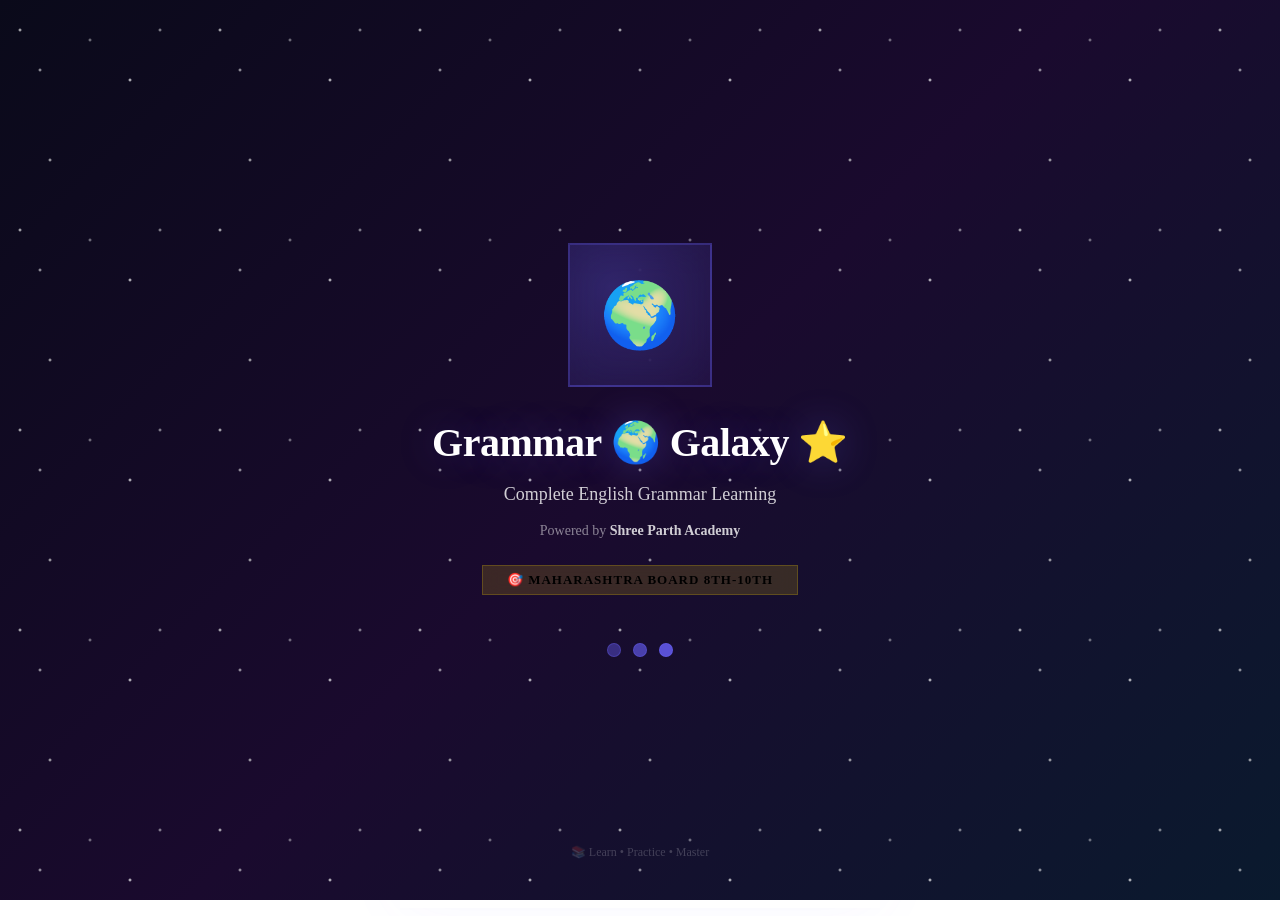
==== index.html @ c78a7fd5 "Add files via upload" ====
<!DOCTYPE html>
<html lang="en">
<head>
    <meta charset="UTF-8" />
    <meta name="viewport" content="width=device-width, initial-scale=1.0, maximum-scale=1.0, user-scalable=no" />
    <title>Grammar Galaxy 🌟 - Powered by Shree Parth Academy</title>
    
    <!-- Shared CSS -->
    <link rel="stylesheet" href="css/style.css" />
    
    <!-- Page-specific CSS -->
    <style>
        /* App container */
        #app {
            width: 100%;
            max-width: 480px;
            min-height: 100vh;
            background: var(--bg);
            margin: 0 auto;
            position: relative;
            overflow: hidden;
            box-shadow: 0 0 60px rgba(108,99,255,0.05);
        }

        /* Page container - loads pages via iframe or fetch */
        .page-container {
            width: 100%;
            min-height: 100vh;
            position: relative;
        }

        .page-container iframe {
            width: 100%;
            min-height: 100vh;
            border: none;
            background: var(--bg);
        }

        /* Splash screen (in main file) */
        #splash-screen {
            position: fixed;
            top: 0;
            left: 0;
            right: 0;
            bottom: 0;
            background: linear-gradient(135deg, #0A0A1A 0%, #1A0A2E 50%, #0A1A2E 100%);
            display: flex;
            flex-direction: column;
            justify-content: center;
            align-items: center;
            z-index: 9999;
            transition: opacity 0.8s ease, transform 0.8s ease;
        }
        #splash-screen.hidden { opacity: 0; transform: scale(1.1); pointer-events: none; }

        #splash-screen::before {
            content: '';
            position: absolute;
            top: 0; left: 0; right: 0; bottom: 0;
            background-image: 
                radial-gradient(2px 2px at 20px 30px, #eee, transparent),
                radial-gradient(2px 2px at 40px 70px, rgba(255,255,255,0.8), transparent),
                radial-gradient(2px 2px at 50px 160px, #ddd, transparent),
                radial-gradient(2px 2px at 90px 40px, rgba(255,255,255,0.6), transparent),
                radial-gradient(2px 2px at 130px 80px, #fff, transparent),
                radial-gradient(2px 2px at 160px 30px, rgba(255,255,255,0.7), transparent);
            background-size: 200px 200px;
            animation: twinkle 4s ease-in-out infinite alternate;
        }
        @keyframes twinkle { 0% { opacity: 0.5; } 100% { opacity: 1; } }

        .splash-content { text-align: center; animation: float 3s ease-in-out infinite; z-index: 1; position: relative; }
        @keyframes float { 0%,100% { transform: translateY(0); } 50% { transform: translateY(-12px); } }

        .splash-logo {
            width: 140px; height: 140px;
            background: radial-gradient(circle at 30% 30%, rgba(108,99,255,0.3), rgba(108,99,255,0.1));
            backdrop-filter: blur(20px);
            border-radius: var(--radius-xl);
            display: flex; align-items: center; justify-content: center;
            font-size: 64px; margin: 0 auto 32px;
            border: 2px solid rgba(108,99,255,0.3);
            box-shadow: var(--glow-primary);
            animation: pulse 2s ease-in-out infinite;
        }
        @keyframes pulse { 0%,100% { transform: scale(1); } 50% { transform: scale(1.05); } }

        .splash-title { color: white; font-size: 40px; font-weight: 800; letter-spacing: -0.5px; margin-bottom: 4px; text-shadow: 0 0 40px rgba(108,99,255,0.3); }
        .splash-title .globe { display: inline-block; animation: spin 4s linear infinite; }
        @keyframes spin { 0% { transform: rotate(0deg); } 100% { transform: rotate(360deg); } }
        .splash-title .star { color: var(--gold); }

        .splash-subtitle { color: rgba(255,255,255,0.8); font-size: 18px; font-weight: 300; }
        .splash-powered { color: rgba(255,255,255,0.5); font-size: 14px; margin-top: 4px; font-weight: 300; }
        .splash-powered strong { color: rgba(255,255,255,0.8); font-weight: 600; }

        .splash-badge {
            display: inline-block;
            background: rgba(255,215,0,0.15);
            backdrop-filter: blur(10px);
            padding: 6px 24px;
            border-radius: var(--radius-full);
            color: var(--gold);
            font-size: 13px;
            font-weight: 600;
            text-transform: uppercase;
            margin-top: 12px;
            letter-spacing: 1px;
            border: 1px solid rgba(255,215,0,0.2);
        }

        .splash-loader {
            margin-top: 48px;
            display: flex;
            gap: 12px;
            justify-content: center;
            z-index: 1;
            position: relative;
        }
        .splash-loader span {
            display: inline-block;
            width: 12px; height: 12px;
            background: rgba(108,99,255,0.4);
            border-radius: 50%;
            animation: bounce 1.4s ease-in-out infinite;
            border: 1px solid rgba(108,99,255,0.3);
        }
        .splash-loader span:nth-child(2) { animation-delay: 0.2s; background: rgba(108,99,255,0.6); }
        .splash-loader span:nth-child(3) { animation-delay: 0.4s; background: rgba(108,99,255,0.8); }
        @keyframes bounce { 0%,80%,100% { transform: scale(0.6); opacity: 0.4; } 40% { transform: scale(1); opacity: 1; } }

        .splash-footer { position: absolute; bottom: 40px; color: rgba(255,255,255,0.2); font-size: 12px; z-index: 1; }

        /* Toast notification (global) */
        .toast {
            position: fixed;
            bottom: 80px;
            left: 50%;
            transform: translateX(-50%) translateY(100px);
            background: var(--bg-card);
            color: var(--text-primary);
            padding: 12px 24px;
            border-radius: var(--radius-full);
            font-size: 14px;
            font-weight: 500;
            box-shadow: var(--shadow-md);
            z-index: 400;
            opacity: 0;
            transition: all 0.4s cubic-bezier(0.4,0,0.2,1);
            max-width: 90%;
            text-align: center;
            border: 1px solid rgba(108,99,255,0.1);
        }
        .toast.show { opacity: 1; transform: translateX(-50%) translateY(0); }
        .toast.success { border-color: var(--success); color: var(--success); }
        .toast.error { border-color: var(--danger); color: var(--danger); }
        .toast.info { border-color: var(--primary); color: var(--primary); }
        .toast.gold { border-color: var(--gold); color: var(--gold); }

        /* Modal (global) */
        .modal-overlay {
            position: fixed;
            top: 0; left: 0; right: 0; bottom: 0;
            background: rgba(0,0,0,0.8);
            backdrop-filter: blur(12px);
            display: none;
            justify-content: center;
            align-items: center;
            z-index: 300;
            padding: 24px;
            animation: fadeIn 0.3s ease;
        }
        .modal-overlay.show { display: flex; }
        @keyframes fadeIn { from { opacity: 0; } to { opacity: 1; } }

        .modal {
            background: var(--bg-card);
            border-radius: var(--radius-lg);
            padding: 32px 24px 24px 24px;
            max-width: 380px;
            width: 100%;
            text-align: center;
            animation: modalSlideUp 0.4s cubic-bezier(0.4,0,0.2,1);
            box-shadow: var(--shadow-md);
            border: 1px solid rgba(108,99,255,0.1);
        }
        @keyframes modalSlideUp {
            from { opacity: 0; transform: scale(0.9) translateY(30px); }
            to { opacity: 1; transform: scale(1) translateY(0); }
        }

        .modal .modal-icon { font-size: 56px; margin-bottom: 12px; display: block; }
        .modal h3 { font-size: 22px; font-weight: 700; margin-bottom: 6px; color: var(--text-primary); }
        .modal p { color: var(--text-secondary); margin-bottom: 16px; line-height: 1.6; font-size: 15px; }
        .modal .modal-actions { display: flex; gap: 12px; }
        .modal .modal-actions .btn { flex: 1; }

        .modal .modal-score {
            display: flex;
            justify-content: center;
            gap: 24px;
            margin: 12px 0 16px 0;
        }
        .modal .modal-score .score-item { text-align: center; }
        .modal .modal-score .score-item .score-number {
            font-size: 28px; font-weight: 700; color: var(--gold);
        }
        .modal .modal-score .score-item .score-label {
            font-size: 11px; color: var(--text-muted);
        }

        /* Confetti container */
        .confetti-container {
            position: fixed;
            top: 0;
            left: 0;
            right: 0;
            bottom: 0;
            pointer-events: none;
            z-index: 500;
            overflow: hidden;
        }
        .confetti {
            position: absolute;
            width: 10px;
            height: 10px;
            border-radius: 2px;
            animation: confettiFall 3s ease-in-out forwards;
        }
        @keyframes confettiFall {
            0% { transform: translateY(-20px) rotate(0deg); opacity: 1; }
            100% { transform: translateY(100vh) rotate(720deg); opacity: 0; }
        }

        /* Responsive */
        @media (max-width: 430px) {
            .splash-title { font-size: 32px; }
            .splash-logo { width: 110px; height: 110px; font-size: 50px; }
        }
    </style>
</head>
<body>

    <div id="app">
        <!-- Splash Screen -->
        <div id="splash-screen">
            <div class="splash-content">
                <div class="splash-logo">🌍</div>
                <h1 class="splash-title">Grammar <span class="globe">🌍</span> Galaxy <span class="star">⭐</span></h1>
                <p class="splash-subtitle">Complete English Grammar Learning</p>
                <p class="splash-powered">Powered by <strong>Shree Parth Academy</strong></p>
                <span class="splash-badge">🎯 Maharashtra Board 8th-10th</span>
                <div class="splash-loader"><span></span><span></span><span></span></div>
            </div>
            <div class="splash-footer">📚 Learn • Practice • Master</div>
        </div>

        <!-- Toast -->
        <div class="toast" id="toast"></div>

        <!-- Confetti -->
        <div class="confetti-container" id="confetti-container"></div>

        <!-- Modal -->
        <div class="modal-overlay" id="modal">
            <div class="modal">
                <span class="modal-icon" id="modal-icon">🎉</span>
                <h3 id="modal-title">Quiz Complete!</h3>
                <div class="modal-score">
                    <div class="score-item"><div class="score-number" id="modal-score-number">0</div><div class="score-label">Score</div></div>
                    <div class="score-item"><div class="score-number" id="modal-accuracy">0%</div><div class="score-label">Accuracy</div></div>
                    <div class="score-item"><div class="score-number" id="modal-coins">🪙 0</div><div class="score-label">Coins</div></div>
                </div>
                <p id="modal-message">Great job!</p>
                <div class="modal-actions">
                    <button class="btn btn-secondary" onclick="closeModal()">Close</button>
                    <button class="btn btn-primary" id="modal-action-btn" onclick="closeModal()">Continue</button>
                </div>
            </div>
        </div>

        <!-- Page Container - loads pages dynamically -->
        <div class="page-container" id="page-container">
            <!-- Pages loaded here -->
        </div>
    </div>

    <!-- ============================================
         LOAD SCRIPTS
         ============================================ -->
    <!-- Utility Functions First -->
    <script src="js/utils.js"></script>
    
    <!-- Data Files -->
    <script src="data/syllabus.js"></script>
    
    <!-- App Logic -->
    <script src="js/app.js"></script>
    <script src="js/navigation.js"></script>
    
    <!-- Page-specific scripts (loaded when needed) -->
    <script>
        // ============================================
        // MAIN APP CONTROLLER
        // ============================================
        
        const App = {
            currentPage: 'dashboard',
            container: document.getElementById('page-container'),
            
            // Load a page
            loadPage: function(pageName) {
                this.currentPage = pageName;
                
                // Show loading state
                this.container.innerHTML = `
                    <div style="display:flex;justify-content:center;align-items:center;min-height:100vh;padding:40px;">
                        <div style="text-align:center;">
                            <div style="font-size:40px;margin-bottom:16px;">🚀</div>
                            <div style="color:var(--text-muted);">Loading...</div>
                        </div>
                    </div>
                `;
                
                // Fetch the page
                fetch(`pages/${pageName}.html`)
                    .then(response => {
                        if (!response.ok) throw new Error('Page not found');
                        return response.text();
                    })
                    .then(html => {
                        this.container.innerHTML = html;
                        
                        // Execute any scripts in the page
                        const scripts = this.container.querySelectorAll('script');
                        scripts.forEach(script => {
                            const newScript = document.createElement('script');
                            if (script.src) {
                                newScript.src = script.src;
                            } else {
                                newScript.textContent = script.textContent;
                            }
                            document.body.appendChild(newScript);
                        });
                        
                        // Initialize page
                        if (window.initPage) {
                            window.initPage();
                        }
                    })
                    .catch(error => {
                        console.error('Error loading page:', error);
                        this.container.innerHTML = `
                            <div style="display:flex;justify-content:center;align-items:center;min-height:100vh;padding:40px;">
                                <div style="text-align:center;">
                                    <div style="font-size:60px;margin-bottom:16px;">😅</div>
                                    <h3 style="color:var(--text-primary);">Page not found</h3>
                                    <p style="color:var(--text-muted);">The page you're looking for doesn't exist.</p>
                                    <button onclick="App.loadPage('dashboard')" class="btn btn-primary" style="margin-top:16px;">
                                        Go Home
                                    </button>
                                </div>
                            </div>
                        `;
                    });
            },
            
            // Navigate to a page
            navigate: function(pageName) {
                this.loadPage(pageName);
                // Update URL hash for bookmarking
                window.location.hash = pageName;
            }
        };
        
        // ============================================
        // TOAST (Global)
        // ============================================
        
        let toastTimeout = null;
        
        window.showToast = function(message, type = 'info') {
            const toast = document.getElementById('toast');
            toast.textContent = message;
            toast.className = `toast ${type}`;
            toast.classList.add('show');
            if (toastTimeout) clearTimeout(toastTimeout);
            toastTimeout = setTimeout(() => {
                toast.classList.remove('show');
            }, 3000);
        };
        
        // ============================================
        // MODAL (Global)
        // ============================================
        
        window.closeModal = function() {
            document.getElementById('modal').classList.remove('show');
        };
        
        window.showModal = function(icon, title, message, actionText, actionCallback) {
            document.getElementById('modal-icon').textContent = icon;
            document.getElementById('modal-title').textContent = title;
            document.getElementById('modal-message').textContent = message;
            document.getElementById('modal-action-btn').textContent = actionText || 'Continue';
            document.getElementById('modal-action-btn').onclick = actionCallback || closeModal;
            document.getElementById('modal').classList.add('show');
        };
        
        // ============================================
        // CONFETTI (Global)
        // ============================================
        
        window.launchConfetti = function() {
            const container = document.getElementById('confetti-container');
            const colors = ['#6C63FF', '#FF6584', '#FFD700', '#00D2A0', '#FFB800', '#FF5A5F', '#B9F2FF', '#E5E4E2'];
            for (let i = 0; i < 50; i++) {
                const confetti = document.createElement('div');
                confetti.className = 'confetti';
                confetti.style.left = Math.random() * 100 + '%';
                confetti.style.background = colors[Math.floor(Math.random() * colors.length)];
                confetti.style.width = (Math.random() * 8 + 4) + 'px';
                confetti.style.height = (Math.random() * 8 + 4) + 'px';
                confetti.style.animationDuration = (Math.random() * 2 + 2) + 's';
                confetti.style.animationDelay = (Math.random() * 0.5) + 's';
                container.appendChild(confetti);
                setTimeout(() => confetti.remove(), 3000);
            }
        };
        
        // ============================================
        // INITIALIZATION
        // ============================================
        
        // Handle hash-based navigation
        window.addEventListener('hashchange', () => {
            const page = window.location.hash.replace('#', '') || 'dashboard';
            App.loadPage(page);
        });
        
        // Start app
        document.addEventListener('DOMContentLoaded', function() {
            // Show splash
            setTimeout(() => {
                document.getElementById('splash-screen').classList.add('hidden');
                setTimeout(() => {
                    document.getElementById('splash-screen').style.display = 'none';
                }, 800);
                
                // Load initial page
                const initialPage = window.location.hash.replace('#', '') || 'dashboard';
                App.loadPage(initialPage);
            }, 3000);
            
            console.log('🌍 Grammar Galaxy - Powered by Shree Parth Academy');
            console.log('📚 Multiple HTML file system loaded successfully!');
        });
    </script>
</body>
</html>
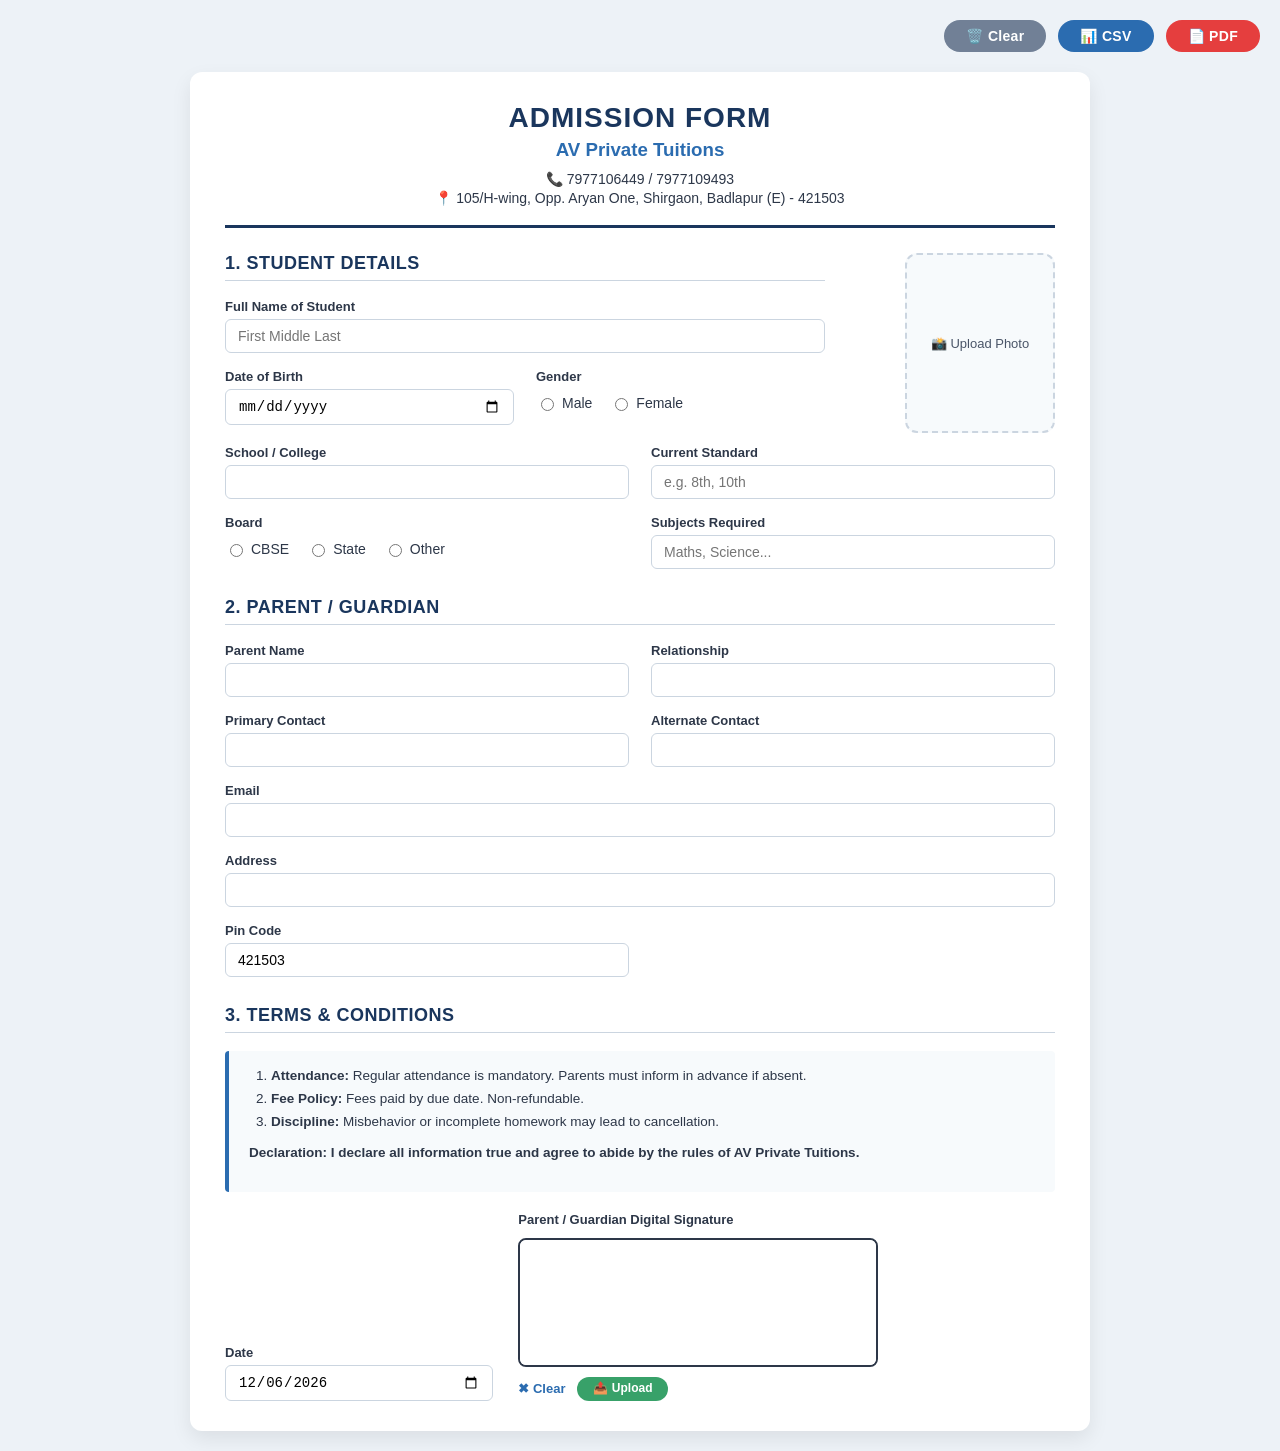
==== commit 58a78952: "Update index.html for admission form layout" ====
--- a/index.html
+++ b/index.html
@@ -1,460 +1,514 @@
 <!DOCTYPE html>
 <html lang="en">
 <head>
-    <meta charset="UTF-8" />
-    <meta name="viewport" content="width=device-width, initial-scale=1.0, maximum-scale=1.0, user-scalable=no" />
-    <title>Grammar Galaxy 🌟 - Powered by Shree Parth Academy</title>
-    
-    <!-- Shared CSS -->
-    <link rel="stylesheet" href="css/style.css" />
-    
-    <!-- Page-specific CSS -->
+    <meta charset="UTF-8">
+    <meta name="viewport" content="width=device-width, initial-scale=1.0">
+    <title>Admission Form · AV Private Tuitions</title>
+    <!-- html2pdf.js for high-quality PDF -->
+    <script src="https://cdnjs.cloudflare.com/ajax/libs/html2pdf.js/0.10.1/html2pdf.bundle.min.js"></script>
     <style>
-        /* App container */
-        #app {
+        * {
+            box-sizing: border-box;
+        }
+        :root {
+            --primary: #1a365d;
+            --secondary: #2b6cb0;
+            --border: #cbd5e0;
+            --text: #2d3748;
+        }
+        body {
+            font-family: 'Segoe UI', Roboto, sans-serif;
+            background: #edf2f7;
+            color: var(--text);
+            margin: 0;
+            padding: 20px;
+        }
+        .container {
+            max-width: 900px;
+            margin: 0 auto;
+            background: white;
+            padding: 30px 35px;
+            border-radius: 12px;
+            box-shadow: 0 8px 20px rgba(0,0,0,0.08);
+        }
+        .controls {
+            display: flex;
+            justify-content: flex-end;
+            gap: 12px;
+            margin-bottom: 20px;
+            flex-wrap: wrap;
+        }
+        .btn {
+            padding: 8px 22px;
+            border: none;
+            border-radius: 30px;
+            font-weight: 600;
+            font-size: 14px;
+            cursor: pointer;
+            transition: 0.2s;
+            letter-spacing: 0.3px;
+            display: inline-flex;
+            align-items: center;
+            gap: 6px;
+        }
+        .btn-pdf { background: #e53e3e; color: white; }
+        .btn-pdf:hover { background: #b91c1c; }
+        .btn-csv { background: #2b6cb0; color: white; }
+        .btn-csv:hover { background: #1a4f8b; }
+        .btn-clear { background: #718096; color: white; }
+        .btn-clear:hover { background: #4a5568; }
+        .btn-upload { background: #38a169; color: white; }
+        .btn-upload:hover { background: #2f855a; }
+
+        /* header */
+        .header {
+            text-align: center;
+            border-bottom: 3px solid var(--primary);
+            padding-bottom: 16px;
+            margin-bottom: 25px;
+        }
+        .header h1 { margin: 0; color: var(--primary); font-size: 28px; letter-spacing: 1px; }
+        .header h3 { margin: 5px 0 10px 0; color: var(--secondary); font-weight: 600; }
+        .header p { margin: 3px 0; font-size: 14px; }
+
+        .section-row {
+            display: flex;
+            gap: 30px;
+            margin-bottom: 20px;
+            flex-wrap: wrap;
+        }
+        .fields-column { flex: 3; min-width: 260px; }
+        .photo-column { flex: 1; min-width: 150px; display: flex; justify-content: flex-end; }
+
+        .photo-upload-box {
+            width: 150px;
+            height: 180px;
+            border: 2px dashed var(--border);
+            border-radius: 12px;
+            display: flex;
+            flex-direction: column;
+            align-items: center;
+            justify-content: center;
+            text-align: center;
+            cursor: pointer;
+            background: #f7fafc;
+            overflow: hidden;
+            position: relative;
+            transition: 0.2s;
+        }
+        .photo-upload-box:hover { border-color: var(--secondary); background: #edf2f7; }
+        .photo-upload-box img {
             width: 100%;
-            max-width: 480px;
-            min-height: 100vh;
-            background: var(--bg);
-            margin: 0 auto;
-            position: relative;
-            overflow: hidden;
-            box-shadow: 0 0 60px rgba(108,99,255,0.05);
-        }
-
-        /* Page container - loads pages via iframe or fetch */
-        .page-container {
+            height: 100%;
+            object-fit: cover;
+            display: none;
+        }
+        .photo-upload-box span { font-size: 13px; color: #4a5568; padding: 8px; }
+        .photo-upload-box input[type="file"] { display: none; }
+
+        h2.section-title {
+            font-size: 18px;
+            color: var(--primary);
+            border-bottom: 1px solid var(--border);
+            padding-bottom: 6px;
+            margin-top: 28px;
+            margin-bottom: 18px;
+            text-transform: uppercase;
+            letter-spacing: 0.5px;
+        }
+
+        .form-grid {
+            display: grid;
+            grid-template-columns: repeat(2, 1fr);
+            gap: 16px 22px;
+        }
+        .form-group { display: flex; flex-direction: column; }
+        .form-group.full-width { grid-column: span 2; }
+        label { font-size: 13px; font-weight: 600; margin-bottom: 5px; color: #2d3748; }
+        input, select {
+            padding: 8px 12px;
+            border: 1px solid var(--border);
+            border-radius: 6px;
+            font-size: 14px;
+            background: white;
+        }
+        input:focus, select:focus { border-color: var(--secondary); box-shadow: 0 0 0 3px rgba(43,108,176,0.15); outline: none; }
+
+        .radio-group {
+            display: flex;
+            gap: 18px;
+            flex-wrap: wrap;
+            margin-top: 6px;
+        }
+        .radio-label {
+            display: flex;
+            align-items: center;
+            gap: 5px;
+            font-weight: 500;
+            font-size: 14px;
+            cursor: pointer;
+        }
+
+        .terms-box {
+            background: #f7fafc;
+            border-left: 4px solid var(--secondary);
+            padding: 14px 20px;
+            font-size: 13.5px;
+            line-height: 1.7;
+            border-radius: 4px;
+        }
+        .terms-box ol { margin: 0; padding-left: 22px; }
+
+        /* signature block */
+        .signature-container {
+            display: grid;
+            grid-template-columns: 1fr 2fr;
+            gap: 25px;
+            margin-top: 20px;
+            align-items: flex-end;
+        }
+        .signature-area {
+            display: flex;
+            flex-direction: column;
+            align-items: flex-start;
+            gap: 6px;
+        }
+        .canvas-wrapper {
+            border: 2px solid var(--text);
+            border-radius: 8px;
+            background: white;
             width: 100%;
-            min-height: 100vh;
-            position: relative;
-        }
-
-        .page-container iframe {
+            max-width: 360px;
+        }
+        canvas {
+            display: block;
             width: 100%;
-            min-height: 100vh;
+            height: auto;
+            cursor: crosshair;
+            border-radius: 6px;
+        }
+        .sig-toolbar {
+            display: flex;
+            gap: 12px;
+            flex-wrap: wrap;
+            margin-top: 4px;
+        }
+        .sig-toolbar button {
+            background: none;
             border: none;
-            background: var(--bg);
-        }
-
-        /* Splash screen (in main file) */
-        #splash-screen {
-            position: fixed;
-            top: 0;
-            left: 0;
-            right: 0;
-            bottom: 0;
-            background: linear-gradient(135deg, #0A0A1A 0%, #1A0A2E 50%, #0A1A2E 100%);
-            display: flex;
-            flex-direction: column;
-            justify-content: center;
-            align-items: center;
-            z-index: 9999;
-            transition: opacity 0.8s ease, transform 0.8s ease;
-        }
-        #splash-screen.hidden { opacity: 0; transform: scale(1.1); pointer-events: none; }
-
-        #splash-screen::before {
-            content: '';
-            position: absolute;
-            top: 0; left: 0; right: 0; bottom: 0;
-            background-image: 
-                radial-gradient(2px 2px at 20px 30px, #eee, transparent),
-                radial-gradient(2px 2px at 40px 70px, rgba(255,255,255,0.8), transparent),
-                radial-gradient(2px 2px at 50px 160px, #ddd, transparent),
-                radial-gradient(2px 2px at 90px 40px, rgba(255,255,255,0.6), transparent),
-                radial-gradient(2px 2px at 130px 80px, #fff, transparent),
-                radial-gradient(2px 2px at 160px 30px, rgba(255,255,255,0.7), transparent);
-            background-size: 200px 200px;
-            animation: twinkle 4s ease-in-out infinite alternate;
-        }
-        @keyframes twinkle { 0% { opacity: 0.5; } 100% { opacity: 1; } }
-
-        .splash-content { text-align: center; animation: float 3s ease-in-out infinite; z-index: 1; position: relative; }
-        @keyframes float { 0%,100% { transform: translateY(0); } 50% { transform: translateY(-12px); } }
-
-        .splash-logo {
-            width: 140px; height: 140px;
-            background: radial-gradient(circle at 30% 30%, rgba(108,99,255,0.3), rgba(108,99,255,0.1));
-            backdrop-filter: blur(20px);
-            border-radius: var(--radius-xl);
-            display: flex; align-items: center; justify-content: center;
-            font-size: 64px; margin: 0 auto 32px;
-            border: 2px solid rgba(108,99,255,0.3);
-            box-shadow: var(--glow-primary);
-            animation: pulse 2s ease-in-out infinite;
-        }
-        @keyframes pulse { 0%,100% { transform: scale(1); } 50% { transform: scale(1.05); } }
-
-        .splash-title { color: white; font-size: 40px; font-weight: 800; letter-spacing: -0.5px; margin-bottom: 4px; text-shadow: 0 0 40px rgba(108,99,255,0.3); }
-        .splash-title .globe { display: inline-block; animation: spin 4s linear infinite; }
-        @keyframes spin { 0% { transform: rotate(0deg); } 100% { transform: rotate(360deg); } }
-        .splash-title .star { color: var(--gold); }
-
-        .splash-subtitle { color: rgba(255,255,255,0.8); font-size: 18px; font-weight: 300; }
-        .splash-powered { color: rgba(255,255,255,0.5); font-size: 14px; margin-top: 4px; font-weight: 300; }
-        .splash-powered strong { color: rgba(255,255,255,0.8); font-weight: 600; }
-
-        .splash-badge {
-            display: inline-block;
-            background: rgba(255,215,0,0.15);
-            backdrop-filter: blur(10px);
-            padding: 6px 24px;
-            border-radius: var(--radius-full);
-            color: var(--gold);
             font-size: 13px;
+            color: #2b6cb0;
             font-weight: 600;
-            text-transform: uppercase;
-            margin-top: 12px;
-            letter-spacing: 1px;
-            border: 1px solid rgba(255,215,0,0.2);
-        }
-
-        .splash-loader {
-            margin-top: 48px;
-            display: flex;
-            gap: 12px;
-            justify-content: center;
-            z-index: 1;
-            position: relative;
-        }
-        .splash-loader span {
-            display: inline-block;
-            width: 12px; height: 12px;
-            background: rgba(108,99,255,0.4);
-            border-radius: 50%;
-            animation: bounce 1.4s ease-in-out infinite;
-            border: 1px solid rgba(108,99,255,0.3);
-        }
-        .splash-loader span:nth-child(2) { animation-delay: 0.2s; background: rgba(108,99,255,0.6); }
-        .splash-loader span:nth-child(3) { animation-delay: 0.4s; background: rgba(108,99,255,0.8); }
-        @keyframes bounce { 0%,80%,100% { transform: scale(0.6); opacity: 0.4; } 40% { transform: scale(1); opacity: 1; } }
-
-        .splash-footer { position: absolute; bottom: 40px; color: rgba(255,255,255,0.2); font-size: 12px; z-index: 1; }
-
-        /* Toast notification (global) */
-        .toast {
-            position: fixed;
-            bottom: 80px;
-            left: 50%;
-            transform: translateX(-50%) translateY(100px);
-            background: var(--bg-card);
-            color: var(--text-primary);
-            padding: 12px 24px;
-            border-radius: var(--radius-full);
-            font-size: 14px;
-            font-weight: 500;
-            box-shadow: var(--shadow-md);
-            z-index: 400;
-            opacity: 0;
-            transition: all 0.4s cubic-bezier(0.4,0,0.2,1);
-            max-width: 90%;
-            text-align: center;
-            border: 1px solid rgba(108,99,255,0.1);
-        }
-        .toast.show { opacity: 1; transform: translateX(-50%) translateY(0); }
-        .toast.success { border-color: var(--success); color: var(--success); }
-        .toast.error { border-color: var(--danger); color: var(--danger); }
-        .toast.info { border-color: var(--primary); color: var(--primary); }
-        .toast.gold { border-color: var(--gold); color: var(--gold); }
-
-        /* Modal (global) */
-        .modal-overlay {
-            position: fixed;
-            top: 0; left: 0; right: 0; bottom: 0;
-            background: rgba(0,0,0,0.8);
-            backdrop-filter: blur(12px);
-            display: none;
-            justify-content: center;
-            align-items: center;
-            z-index: 300;
-            padding: 24px;
-            animation: fadeIn 0.3s ease;
-        }
-        .modal-overlay.show { display: flex; }
-        @keyframes fadeIn { from { opacity: 0; } to { opacity: 1; } }
-
-        .modal {
-            background: var(--bg-card);
-            border-radius: var(--radius-lg);
-            padding: 32px 24px 24px 24px;
-            max-width: 380px;
-            width: 100%;
-            text-align: center;
-            animation: modalSlideUp 0.4s cubic-bezier(0.4,0,0.2,1);
-            box-shadow: var(--shadow-md);
-            border: 1px solid rgba(108,99,255,0.1);
-        }
-        @keyframes modalSlideUp {
-            from { opacity: 0; transform: scale(0.9) translateY(30px); }
-            to { opacity: 1; transform: scale(1) translateY(0); }
-        }
-
-        .modal .modal-icon { font-size: 56px; margin-bottom: 12px; display: block; }
-        .modal h3 { font-size: 22px; font-weight: 700; margin-bottom: 6px; color: var(--text-primary); }
-        .modal p { color: var(--text-secondary); margin-bottom: 16px; line-height: 1.6; font-size: 15px; }
-        .modal .modal-actions { display: flex; gap: 12px; }
-        .modal .modal-actions .btn { flex: 1; }
-
-        .modal .modal-score {
-            display: flex;
-            justify-content: center;
-            gap: 24px;
-            margin: 12px 0 16px 0;
-        }
-        .modal .modal-score .score-item { text-align: center; }
-        .modal .modal-score .score-item .score-number {
-            font-size: 28px; font-weight: 700; color: var(--gold);
-        }
-        .modal .modal-score .score-item .score-label {
-            font-size: 11px; color: var(--text-muted);
-        }
-
-        /* Confetti container */
-        .confetti-container {
-            position: fixed;
-            top: 0;
-            left: 0;
-            right: 0;
-            bottom: 0;
-            pointer-events: none;
-            z-index: 500;
-            overflow: hidden;
-        }
-        .confetti {
-            position: absolute;
-            width: 10px;
-            height: 10px;
-            border-radius: 2px;
-            animation: confettiFall 3s ease-in-out forwards;
-        }
-        @keyframes confettiFall {
-            0% { transform: translateY(-20px) rotate(0deg); opacity: 1; }
-            100% { transform: translateY(100vh) rotate(720deg); opacity: 0; }
-        }
-
-        /* Responsive */
-        @media (max-width: 430px) {
-            .splash-title { font-size: 32px; }
-            .splash-logo { width: 110px; height: 110px; font-size: 50px; }
+            cursor: pointer;
+            padding: 4px 0;
+            border-bottom: 1px solid transparent;
+        }
+        .sig-toolbar button:hover { border-bottom-color: #2b6cb0; }
+        .sig-toolbar .danger { color: #e53e3e; }
+        .sig-toolbar .danger:hover { border-bottom-color: #e53e3e; }
+
+        @media print {
+            body { background: white; padding: 0; }
+            .container { box-shadow: none; padding: 20px; }
+            .controls, .sig-toolbar, .photo-upload-box span { display: none !important; }
+            .photo-upload-box { border-style: solid; }
+        }
+        @media (max-width: 680px) {
+            .signature-container { grid-template-columns: 1fr; }
+            .photo-column { justify-content: center; }
         }
     </style>
 </head>
 <body>
 
-    <div id="app">
-        <!-- Splash Screen -->
-        <div id="splash-screen">
-            <div class="splash-content">
-                <div class="splash-logo">🌍</div>
-                <h1 class="splash-title">Grammar <span class="globe">🌍</span> Galaxy <span class="star">⭐</span></h1>
-                <p class="splash-subtitle">Complete English Grammar Learning</p>
-                <p class="splash-powered">Powered by <strong>Shree Parth Academy</strong></p>
-                <span class="splash-badge">🎯 Maharashtra Board 8th-10th</span>
-                <div class="splash-loader"><span></span><span></span><span></span></div>
-            </div>
-            <div class="splash-footer">📚 Learn • Practice • Master</div>
-        </div>
-
-        <!-- Toast -->
-        <div class="toast" id="toast"></div>
-
-        <!-- Confetti -->
-        <div class="confetti-container" id="confetti-container"></div>
-
-        <!-- Modal -->
-        <div class="modal-overlay" id="modal">
-            <div class="modal">
-                <span class="modal-icon" id="modal-icon">🎉</span>
-                <h3 id="modal-title">Quiz Complete!</h3>
-                <div class="modal-score">
-                    <div class="score-item"><div class="score-number" id="modal-score-number">0</div><div class="score-label">Score</div></div>
-                    <div class="score-item"><div class="score-number" id="modal-accuracy">0%</div><div class="score-label">Accuracy</div></div>
-                    <div class="score-item"><div class="score-number" id="modal-coins">🪙 0</div><div class="score-label">Coins</div></div>
-                </div>
-                <p id="modal-message">Great job!</p>
-                <div class="modal-actions">
-                    <button class="btn btn-secondary" onclick="closeModal()">Close</button>
-                    <button class="btn btn-primary" id="modal-action-btn" onclick="closeModal()">Continue</button>
-                </div>
-            </div>
-        </div>
-
-        <!-- Page Container - loads pages dynamically -->
-        <div class="page-container" id="page-container">
-            <!-- Pages loaded here -->
-        </div>
+<div class="controls">
+    <button class="btn btn-clear" onclick="resetForm()">🗑️ Clear</button>
+    <button class="btn btn-csv" onclick="exportCSV()">📊 CSV</button>
+    <button class="btn btn-pdf" onclick="exportPDF()">📄 PDF</button>
+</div>
+
+<div class="container" id="admission-form">
+    <!-- Header -->
+    <div class="header">
+        <h1>ADMISSION FORM</h1>
+        <h3>AV Private Tuitions</h3>
+        <p>📞 7977106449 / 7977109493</p>
+        <p>📍 105/H-wing, Opp. Aryan One, Shirgaon, Badlapur (E) - 421503</p>
     </div>
 
-    <!-- ============================================
-         LOAD SCRIPTS
-         ============================================ -->
-    <!-- Utility Functions First -->
-    <script src="js/utils.js"></script>
-    
-    <!-- Data Files -->
-    <script src="data/syllabus.js"></script>
-    
-    <!-- App Logic -->
-    <script src="js/app.js"></script>
-    <script src="js/navigation.js"></script>
-    
-    <!-- Page-specific scripts (loaded when needed) -->
-    <script>
-        // ============================================
-        // MAIN APP CONTROLLER
-        // ============================================
-        
-        const App = {
-            currentPage: 'dashboard',
-            container: document.getElementById('page-container'),
-            
-            // Load a page
-            loadPage: function(pageName) {
-                this.currentPage = pageName;
-                
-                // Show loading state
-                this.container.innerHTML = `
-                    <div style="display:flex;justify-content:center;align-items:center;min-height:100vh;padding:40px;">
-                        <div style="text-align:center;">
-                            <div style="font-size:40px;margin-bottom:16px;">🚀</div>
-                            <div style="color:var(--text-muted);">Loading...</div>
+    <form id="mainForm">
+        <!-- Student + Photo -->
+        <div class="section-row">
+            <div class="fields-column">
+                <h2 class="section-title" style="margin-top:0;">1. Student Details</h2>
+                <div class="form-grid">
+                    <div class="form-group full-width">
+                        <label for="fullName">Full Name of Student</label>
+                        <input type="text" id="fullName" placeholder="First Middle Last">
+                    </div>
+                    <div class="form-group">
+                        <label for="dob">Date of Birth</label>
+                        <input type="date" id="dob">
+                    </div>
+                    <div class="form-group">
+                        <label>Gender</label>
+                        <div class="radio-group">
+                            <label class="radio-label"><input type="radio" name="gender" value="Male"> Male</label>
+                            <label class="radio-label"><input type="radio" name="gender" value="Female"> Female</label>
                         </div>
                     </div>
-                `;
-                
-                // Fetch the page
-                fetch(`pages/${pageName}.html`)
-                    .then(response => {
-                        if (!response.ok) throw new Error('Page not found');
-                        return response.text();
-                    })
-                    .then(html => {
-                        this.container.innerHTML = html;
-                        
-                        // Execute any scripts in the page
-                        const scripts = this.container.querySelectorAll('script');
-                        scripts.forEach(script => {
-                            const newScript = document.createElement('script');
-                            if (script.src) {
-                                newScript.src = script.src;
-                            } else {
-                                newScript.textContent = script.textContent;
-                            }
-                            document.body.appendChild(newScript);
-                        });
-                        
-                        // Initialize page
-                        if (window.initPage) {
-                            window.initPage();
-                        }
-                    })
-                    .catch(error => {
-                        console.error('Error loading page:', error);
-                        this.container.innerHTML = `
-                            <div style="display:flex;justify-content:center;align-items:center;min-height:100vh;padding:40px;">
-                                <div style="text-align:center;">
-                                    <div style="font-size:60px;margin-bottom:16px;">😅</div>
-                                    <h3 style="color:var(--text-primary);">Page not found</h3>
-                                    <p style="color:var(--text-muted);">The page you're looking for doesn't exist.</p>
-                                    <button onclick="App.loadPage('dashboard')" class="btn btn-primary" style="margin-top:16px;">
-                                        Go Home
-                                    </button>
-                                </div>
-                            </div>
-                        `;
-                    });
-            },
-            
-            // Navigate to a page
-            navigate: function(pageName) {
-                this.loadPage(pageName);
-                // Update URL hash for bookmarking
-                window.location.hash = pageName;
-            }
+                </div>
+            </div>
+            <div class="photo-column">
+                <div class="photo-upload-box" onclick="document.getElementById('photoInput').click()">
+                    <span id="uploadText">📸 Upload Photo</span>
+                    <img id="photoPreview" src="" alt="Student">
+                    <input type="file" id="photoInput" accept="image/*" onchange="previewImage(event)">
+                </div>
+            </div>
+        </div>
+
+        <!-- More student fields -->
+        <div class="form-grid" style="margin-top:-8px;">
+            <div class="form-group">
+                <label for="school">School / College</label>
+                <input type="text" id="school">
+            </div>
+            <div class="form-group">
+                <label for="standard">Current Standard</label>
+                <input type="text" id="standard" placeholder="e.g. 8th, 10th">
+            </div>
+            <div class="form-group">
+                <label>Board</label>
+                <div class="radio-group">
+                    <label class="radio-label"><input type="radio" name="board" value="CBSE"> CBSE</label>
+                    <label class="radio-label"><input type="radio" name="board" value="State Board"> State</label>
+                    <label class="radio-label"><input type="radio" name="board" value="Other"> Other</label>
+                </div>
+            </div>
+            <div class="form-group">
+                <label for="subjects">Subjects Required</label>
+                <input type="text" id="subjects" placeholder="Maths, Science...">
+            </div>
+        </div>
+
+        <!-- Parent -->
+        <h2 class="section-title">2. Parent / Guardian</h2>
+        <div class="form-grid">
+            <div class="form-group"><label for="parentName">Parent Name</label><input type="text" id="parentName"></div>
+            <div class="form-group"><label for="relation">Relationship</label><input type="text" id="relation"></div>
+            <div class="form-group"><label for="primaryContact">Primary Contact</label><input type="tel" id="primaryContact"></div>
+            <div class="form-group"><label for="altContact">Alternate Contact</label><input type="tel" id="altContact"></div>
+            <div class="form-group full-width"><label for="email">Email</label><input type="email" id="email"></div>
+            <div class="form-group full-width"><label for="address">Address</label><input type="text" id="address"></div>
+            <div class="form-group"><label for="pincode">Pin Code</label><input type="text" id="pincode" value="421503"></div>
+        </div>
+
+        <!-- Terms -->
+        <h2 class="section-title">3. Terms & Conditions</h2>
+        <div class="terms-box">
+            <ol>
+                <li><strong>Attendance:</strong> Regular attendance is mandatory. Parents must inform in advance if absent.</li>
+                <li><strong>Fee Policy:</strong> Fees paid by due date. Non-refundable.</li>
+                <li><strong>Discipline:</strong> Misbehavior or incomplete homework may lead to cancellation.</li>
+            </ol>
+            <p style="margin-top:8px;font-weight:600;">Declaration: I declare all information true and agree to abide by the rules of AV Private Tuitions.</p>
+        </div>
+
+        <!-- Signature + Date -->
+        <div class="signature-container">
+            <div class="form-group">
+                <label for="formDate">Date</label>
+                <input type="date" id="formDate">
+            </div>
+            <div class="signature-area">
+                <label>Parent / Guardian Digital Signature</label>
+                <div class="canvas-wrapper">
+                    <canvas id="signaturePad" width="400" height="140"></canvas>
+                </div>
+                <div class="sig-toolbar">
+                    <button onclick="clearSignature()">✖ Clear</button>
+                    <button onclick="uploadSignature()" class="btn-upload" style="background:#38a169;color:white;padding:2px 16px;border-radius:20px;font-size:12px;">📤 Upload</button>
+                    <input type="file" id="sigUploadInput" accept="image/*" style="display:none" onchange="loadSignatureImage(event)">
+                </div>
+            </div>
+        </div>
+    </form>
+</div>
+
+<script>
+    // ---- set default date ----
+    document.getElementById('formDate').valueAsDate = new Date();
+
+    // ---- photo preview ----
+    function previewImage(e) {
+        const file = e.target.files[0];
+        if (!file) return;
+        const reader = new FileReader();
+        reader.onload = function(ev) {
+            const img = document.getElementById('photoPreview');
+            img.src = ev.target.result;
+            img.style.display = 'block';
+            document.getElementById('uploadText').style.display = 'none';
         };
-        
-        // ============================================
-        // TOAST (Global)
-        // ============================================
-        
-        let toastTimeout = null;
-        
-        window.showToast = function(message, type = 'info') {
-            const toast = document.getElementById('toast');
-            toast.textContent = message;
-            toast.className = `toast ${type}`;
-            toast.classList.add('show');
-            if (toastTimeout) clearTimeout(toastTimeout);
-            toastTimeout = setTimeout(() => {
-                toast.classList.remove('show');
-            }, 3000);
+        reader.readAsDataURL(file);
+    }
+
+    // ---- signature canvas ----
+    const canvas = document.getElementById('signaturePad');
+    const ctx = canvas.getContext('2d');
+    let isDrawing = false;
+    let lastX = 0, lastY = 0;
+
+    function resizeCanvas() {
+        const rect = canvas.parentElement.getBoundingClientRect();
+        // keep aspect ratio but we fix width via css, canvas internal resolution fixed.
+    }
+    window.addEventListener('resize', resizeCanvas);
+
+    function getPos(e) {
+        const rect = canvas.getBoundingClientRect();
+        const clientX = e.touches ? e.touches[0].clientX : e.clientX;
+        const clientY = e.touches ? e.touches[0].clientY : e.clientY;
+        return {
+            x: (clientX - rect.left) * (canvas.width / rect.width),
+            y: (clientY - rect.top) * (canvas.height / rect.height)
         };
-        
-        // ============================================
-        // MODAL (Global)
-        // ============================================
-        
-        window.closeModal = function() {
-            document.getElementById('modal').classList.remove('show');
+    }
+
+    function startDraw(e) {
+        e.preventDefault();
+        isDrawing = true;
+        const pos = getPos(e);
+        lastX = pos.x; lastY = pos.y;
+    }
+
+    function draw(e) {
+        e.preventDefault();
+        if (!isDrawing) return;
+        const pos = getPos(e);
+        ctx.beginPath();
+        ctx.moveTo(lastX, lastY);
+        ctx.lineTo(pos.x, pos.y);
+        ctx.strokeStyle = '#1a365d';
+        ctx.lineWidth = 2.5;
+        ctx.lineCap = 'round';
+        ctx.stroke();
+        lastX = pos.x; lastY = pos.y;
+    }
+
+    function stopDraw(e) {
+        e.preventDefault();
+        isDrawing = false;
+    }
+
+    // mouse events
+    canvas.addEventListener('mousedown', startDraw);
+    canvas.addEventListener('mousemove', draw);
+    canvas.addEventListener('mouseup', stopDraw);
+    canvas.addEventListener('mouseleave', stopDraw);
+    // touch events
+    canvas.addEventListener('touchstart', startDraw, { passive: false });
+    canvas.addEventListener('touchmove', draw, { passive: false });
+    canvas.addEventListener('touchend', stopDraw, { passive: false });
+
+    // clear signature
+    function clearSignature() {
+        ctx.clearRect(0, 0, canvas.width, canvas.height);
+    }
+
+    // ---- upload signature image (stylus/photo) ----
+    function uploadSignature() {
+        document.getElementById('sigUploadInput').click();
+    }
+
+    function loadSignatureImage(event) {
+        const file = event.target.files[0];
+        if (!file) return;
+        const reader = new FileReader();
+        reader.onload = function(ev) {
+            const img = new Image();
+            img.onload = function() {
+                ctx.clearRect(0, 0, canvas.width, canvas.height);
+                ctx.drawImage(img, 0, 0, canvas.width, canvas.height);
+            };
+            img.src = ev.target.result;
         };
-        
-        window.showModal = function(icon, title, message, actionText, actionCallback) {
-            document.getElementById('modal-icon').textContent = icon;
-            document.getElementById('modal-title').textContent = title;
-            document.getElementById('modal-message').textContent = message;
-            document.getElementById('modal-action-btn').textContent = actionText || 'Continue';
-            document.getElementById('modal-action-btn').onclick = actionCallback || closeModal;
-            document.getElementById('modal').classList.add('show');
+        reader.readAsDataURL(file);
+        event.target.value = ''; // reset input
+    }
+
+    // ---- reset form ----
+    function resetForm() {
+        document.getElementById('mainForm').reset();
+        document.getElementById('photoPreview').style.display = 'none';
+        document.getElementById('uploadText').style.display = 'block';
+        clearSignature();
+        document.getElementById('formDate').valueAsDate = new Date();
+        // clear radio
+        document.querySelectorAll('input[type="radio"]').forEach(r => r.checked = false);
+    }
+
+    // ---- collect form data as object ----
+    function getFormData() {
+        const getVal = id => document.getElementById(id)?.value || '';
+        const getRadio = (name) => document.querySelector(`input[name="${name}"]:checked`)?.value || '';
+
+        return {
+            fullName: getVal('fullName'),
+            dob: getVal('dob'),
+            gender: getRadio('gender'),
+            school: getVal('school'),
+            standard: getVal('standard'),
+            board: getRadio('board'),
+            subjects: getVal('subjects'),
+            parentName: getVal('parentName'),
+            relation: getVal('relation'),
+            primaryContact: getVal('primaryContact'),
+            altContact: getVal('altContact'),
+            email: getVal('email'),
+            address: getVal('address'),
+            pincode: getVal('pincode'),
+            date: getVal('formDate')
         };
-        
-        // ============================================
-        // CONFETTI (Global)
-        // ============================================
-        
-        window.launchConfetti = function() {
-            const container = document.getElementById('confetti-container');
-            const colors = ['#6C63FF', '#FF6584', '#FFD700', '#00D2A0', '#FFB800', '#FF5A5F', '#B9F2FF', '#E5E4E2'];
-            for (let i = 0; i < 50; i++) {
-                const confetti = document.createElement('div');
-                confetti.className = 'confetti';
-                confetti.style.left = Math.random() * 100 + '%';
-                confetti.style.background = colors[Math.floor(Math.random() * colors.length)];
-                confetti.style.width = (Math.random() * 8 + 4) + 'px';
-                confetti.style.height = (Math.random() * 8 + 4) + 'px';
-                confetti.style.animationDuration = (Math.random() * 2 + 2) + 's';
-                confetti.style.animationDelay = (Math.random() * 0.5) + 's';
-                container.appendChild(confetti);
-                setTimeout(() => confetti.remove(), 3000);
-            }
+    }
+
+    // ---- CSV export ----
+    function exportCSV() {
+        const data = getFormData();
+        const headers = Object.keys(data);
+        const values = Object.values(data).map(v => `"${v}"`);
+        const csvContent = headers.join(',') + '\n' + values.join(',');
+        const blob = new Blob([csvContent], { type: 'text/csv;charset=utf-8;' });
+        const link = document.createElement('a');
+        link.href = URL.createObjectURL(blob);
+        link.download = 'admission_data.csv';
+        link.click();
+        URL.revokeObjectURL(link.href);
+    }
+
+    // ---- PDF export (full form) ----
+    function exportPDF() {
+        const element = document.getElementById('admission-form');
+        const opt = {
+            margin:        [0.6, 0.6, 0.6, 0.6],
+            filename:     'Admission_Form_AV.pdf',
+            image:        { type: 'jpeg', quality: 0.95 },
+            html2canvas:  { scale: 2, letterRendering: true, useCORS: true, logging: false },
+            jsPDF:        { unit: 'in', format: 'a4', orientation: 'portrait' }
         };
-        
-        // ============================================
-        // INITIALIZATION
-        // ============================================
-        
-        // Handle hash-based navigation
-        window.addEventListener('hashchange', () => {
-            const page = window.location.hash.replace('#', '') || 'dashboard';
-            App.loadPage(page);
-        });
-        
-        // Start app
-        document.addEventListener('DOMContentLoaded', function() {
-            // Show splash
-            setTimeout(() => {
-                document.getElementById('splash-screen').classList.add('hidden');
-                setTimeout(() => {
-                    document.getElementById('splash-screen').style.display = 'none';
-                }, 800);
-                
-                // Load initial page
-                const initialPage = window.location.hash.replace('#', '') || 'dashboard';
-                App.loadPage(initialPage);
-            }, 3000);
-            
-            console.log('🌍 Grammar Galaxy - Powered by Shree Parth Academy');
-            console.log('📚 Multiple HTML file system loaded successfully!');
-        });
-    </script>
+        // ensure canvas content is captured
+        html2pdf().set(opt).from(element).save();
+    }
+
+    // (optional) fix canvas scaling on load
+    window.addEventListener('load', () => {
+        // ensure canvas is clean
+        ctx.fillStyle = 'white';
+        ctx.fillRect(0, 0, canvas.width, canvas.height);
+        ctx.strokeStyle = '#1a365d';
+        ctx.lineWidth = 2.5;
+    });
+</script>
 </body>
-</html>+</html>
